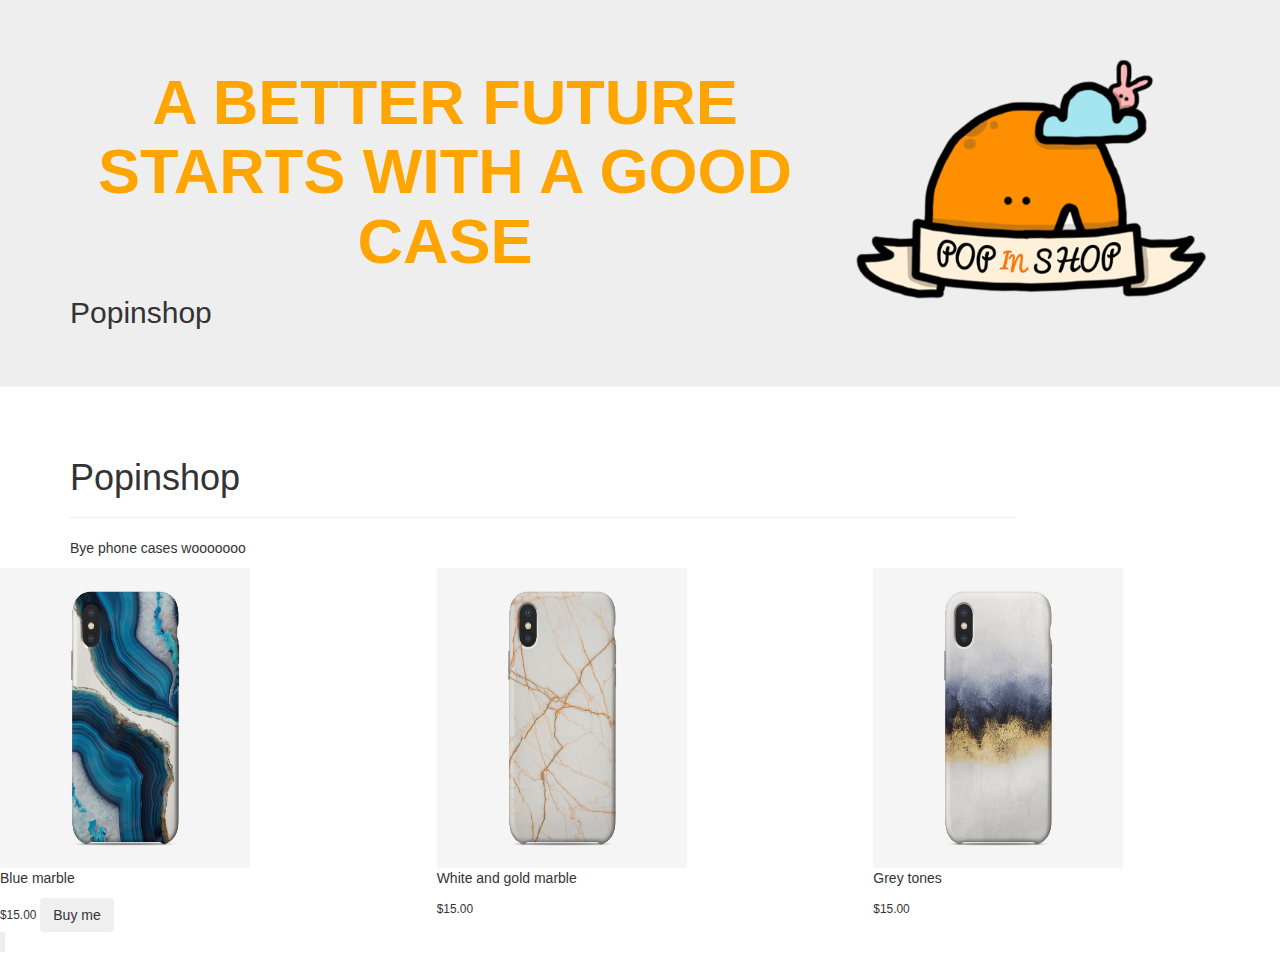
==== index.html @ 10cb0728 "Update index.html" ====
<!DOCTYPE html>
<html>
<head>
  <title>Popinshop</title>
  <link href="css/bootstrap.css" rel="stylesheet">
    <link href="css/bootstrap.min.css" rel="stylesheet">
        <link href="css/bootstrap-theme.css" rel="stylesheet">
        <link href="css.css" rel="stylesheet">
  <meta name="viewport" content="width=device-width,initial-scale=1.0">
</head>

<meta name="viewport" content="width=device-width,initial-scale=1.0">
</head>
<body>

<div class="jumbotron">
  <div class="container">
  <div class="row">
    <div class="col-sm-8">
      <h1 class="text-uppercase" id="motto">A Better future starts with a good case</h1>
      <h2 class "text-uppercase" id="Header">Popinshop</h2>
    </div>

    <div class="col-sm-4">
      <img class="img-responsive" src="Images/Logo.png">
    </div>
  </div>
</div>
</div>

<header style="margin-top:51px">
    <div class="container my-auto">
      <div class="row">
        <div class="col-lg-10 mx-auto">
          <h1 class="text-uppercase">
            <h1> Popinshop </h1>
          </h1>
          <hr>
        </div>
        <div class="col-lg-8 mx-auto">
          <p class="text-faded mb-5"> Bye phone cases wooooooo</p>
        </div>
      </div>
    </div>
  </header>

<body>

      <div class="row">
<div class="col-sm-4">
      <img  src="Popinshop1.jpg" width="250" height="300"  >
      <blockquotes>
      <p>Blue marble</p>
      <small>$15.00</small>
      <button type="button" class="btn btn-outline-warning">Buy me</button>

    <blockquote> </div>




<div class="col-sm-4">
      <img  src="Photofinal.jpg" width="250" height="300" class="d-inline-block align-top" >
<centre>
      <p>White and gold marble</p>
      <small>$15.00</small>
    </centre>
    </div>



<div class="col-sm-4">
      <img src="Photofinal2.jpg" width="250" height="300" class="d-inline-block align-top" >
      <p> Grey tones  </p>
      <small> $15.00 </small>
    </div>

</div>
</div>
  </div>


<script src="https://code.jquery.com/jquery-3.3.1.min.js"></script>
<script src="js/bootstrap.min.js"></script>
<script src="js/scripts.js"></script>
</body>


<!-- Sandwich from: © Kosoff | <a href="http://www.dreamstime.com/">Dreamstime Stock Photos</a> & <a href="http://www.stockfreeimages.com/">Stock Free Images</a> -->
</html>
---- css.css ----
#motto {
  font-weight: bold;
  text-align: center;
  color: orange;
}

.jumbotron {
  background-image: url(Images/us.jpg);
  background-size: cover;
}
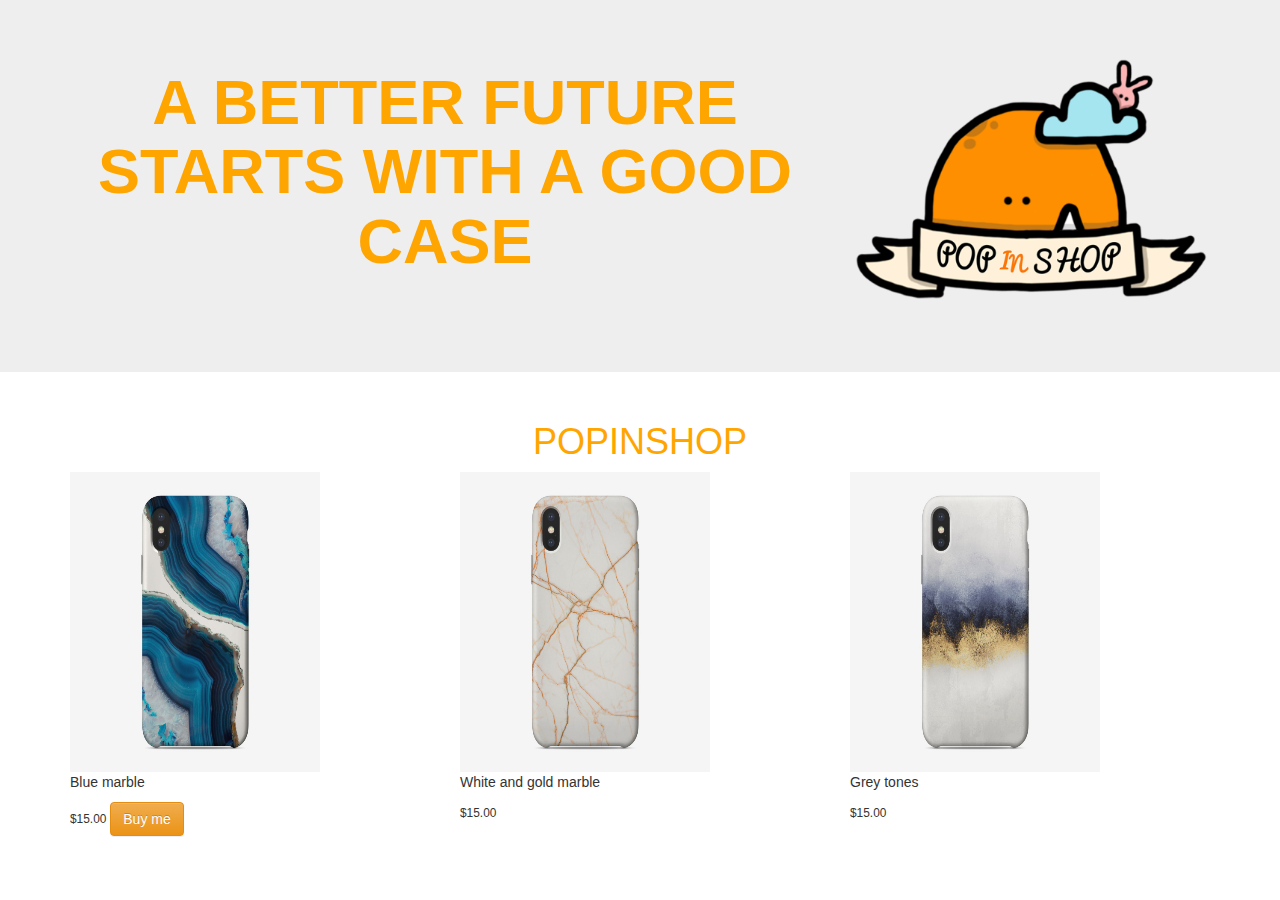
==== commit 3bd4a980: "s" ====
--- a/index.html
+++ b/index.html
@@ -18,7 +18,6 @@
   <div class="row">
     <div class="col-sm-8">
       <h1 class="text-uppercase" id="motto">A Better future starts with a good case</h1>
-      <h2 class "text-uppercase" id="Header">Popinshop</h2>
     </div>
 
     <div class="col-sm-4">
@@ -28,33 +27,23 @@
 </div>
 </div>
 
-<header style="margin-top:51px">
-    <div class="container my-auto">
+<header style="margin-top:5px">
+    <div class="container">
       <div class="row">
-        <div class="col-lg-10 mx-auto">
-          <h1 class="text-uppercase">
-            <h1> Popinshop </h1>
-          </h1>
-          <hr>
-        </div>
-        <div class="col-lg-8 mx-auto">
-          <p class="text-faded mb-5"> Bye phone cases wooooooo</p>
-        </div>
+            <h1 class="title">POPINSHOP</h1>
       </div>
     </div>
   </header>
 
 <body>
-
+<div class="container">
       <div class="row">
 <div class="col-sm-4">
       <img  src="Popinshop1.jpg" width="250" height="300"  >
-      <blockquotes>
       <p>Blue marble</p>
       <small>$15.00</small>
-      <button type="button" class="btn btn-outline-warning">Buy me</button>
-
-    <blockquote> </div>
+      <button type="button" class="btn btn-warning">Buy me</button>
+</div>
 
 
 
@@ -77,7 +66,6 @@
 
 </div>
 </div>
-  </div>
 
 
 <script src="https://code.jquery.com/jquery-3.3.1.min.js"></script>
--- a/css.css
+++ b/css.css
@@ -8,3 +8,9 @@
   background-image: url(Images/us.jpg);
   background-size: cover;
 }
+
+.title {
+  text-align: center;
+  font-family: sans-serif;
+  color: orange;
+}
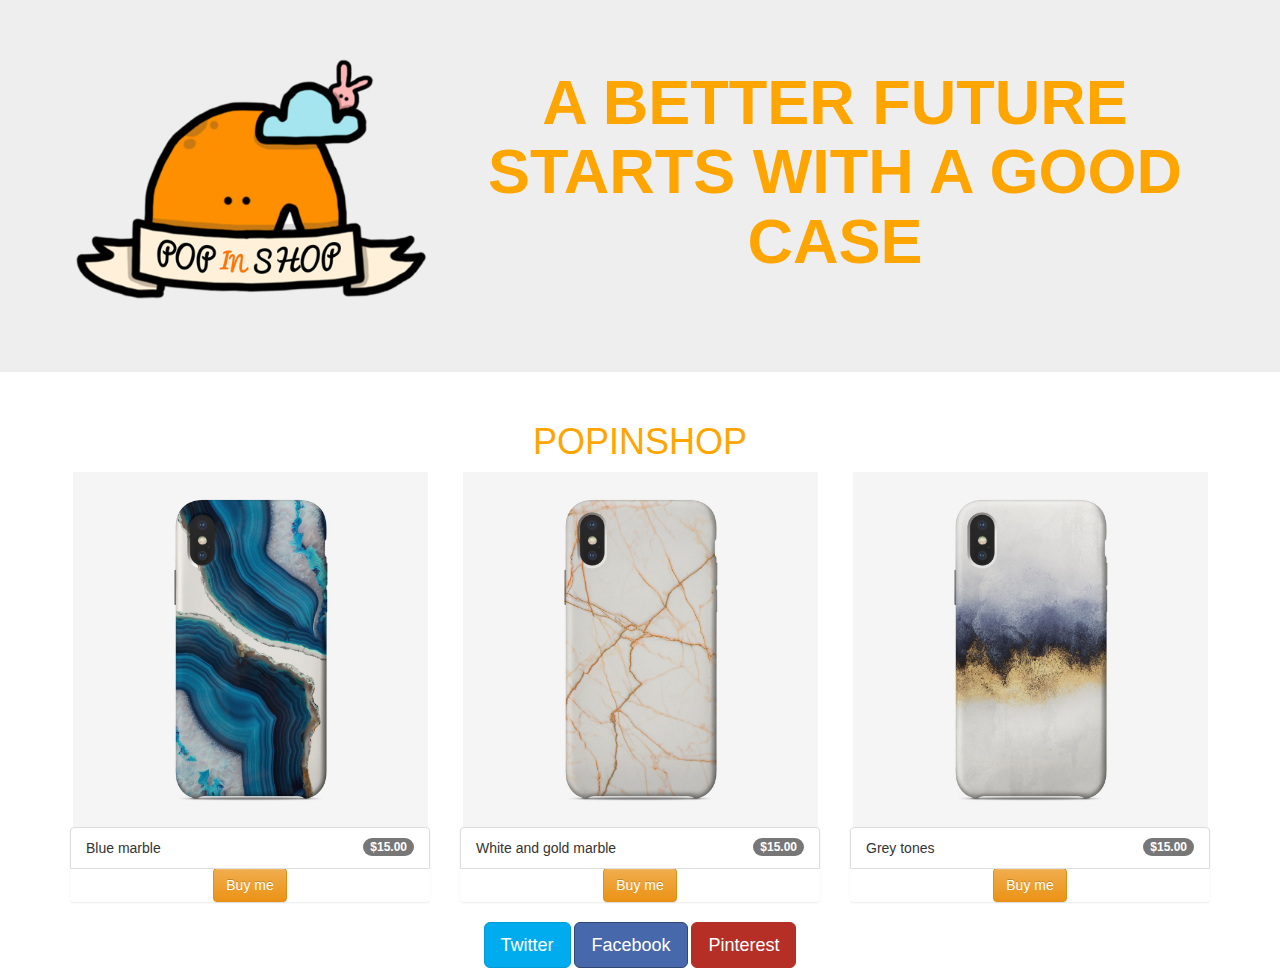
==== commit 079d6627: "j" ====
--- a/index.html
+++ b/index.html
@@ -16,12 +16,11 @@
 <div class="jumbotron">
   <div class="container">
   <div class="row">
+    <div class="col-sm-4">
+      <img class="img-responsive" src="Images/Logo.png">
+    </div>
     <div class="col-sm-8">
       <h1 class="text-uppercase" id="motto">A Better future starts with a good case</h1>
-    </div>
-
-    <div class="col-sm-4">
-      <img class="img-responsive" src="Images/Logo.png">
     </div>
   </div>
 </div>
@@ -38,34 +37,67 @@
 <body>
 <div class="container">
       <div class="row">
-<div class="col-sm-4">
-      <img  src="Popinshop1.jpg" width="250" height="300"  >
-      <p>Blue marble</p>
-      <small>$15.00</small>
+        <div class="col-md-4">
+            <center>
+      <img  src="Images/Popinshop1.jpg" width="355" height="355" class="d-inline-block align-top" >
+    </center>
+      <ul class="list-group">
+        <li class="list-group-item d-flex justify-content-between align-items-center">
+          Blue marble
+          <span class="badge badge-primary badge-pill">$15.00</span>
+        </li>
+        <center>
       <button type="button" class="btn btn-warning">Buy me</button>
+    </center>
+    </ul>
 </div>
 
 
-
-
-<div class="col-sm-4">
-      <img  src="Photofinal.jpg" width="250" height="300" class="d-inline-block align-top" >
-<centre>
-      <p>White and gold marble</p>
-      <small>$15.00</small>
-    </centre>
+<div class="col-md-4">
+    <center>
+      <img  src="Images/Photofinal.jpg" width="355" height="355" class="d-inline-block align-top" >
+    </center>
+    <ul class="list-group">
+      <li class="list-group-item d-flex justify-content-between align-items-center">
+        White and gold marble
+        <span class="badge badge-primary badge-pill">$15.00</span>
+      </li>
+      <center>
+    <button type="button" class="btn btn-warning">Buy me</button>
+  </center>
+  </ul>
     </div>
 
 
 
-<div class="col-sm-4">
-      <img src="Photofinal2.jpg" width="250" height="300" class="d-inline-block align-top" >
-      <p> Grey tones  </p>
-      <small> $15.00 </small>
+<div class="col-md-4">
+    <center>
+      <img src="Images/Photofinal2.jpg" width="355" height="355" class="d-inline-block align-top" >
+    </center>
+    <ul class="list-group">
+      <li class="list-group-item d-flex justify-content-between align-items-center">
+      Grey tones
+        <span class="badge badge-primary badge-pill">$15.00</span>
+      </li>
+      <center>
+    <button type="button" class="btn btn-warning">Buy me</button>
+  </center>
+  </ul>
     </div>
-
 </div>
 </div>
+
+    <div class="container">
+      <center>
+      <div class"row">
+        <div id='social-buttons'>
+          <button class='btn btn-lg btn-twitter'>Twitter</button>
+          <button class='btn btn-lg btn-facebook'>Facebook</button>
+          <button class='btn btn-lg btn-pinterest'>Pinterest</button>
+        </div>
+            </div>
+          </center>
+          </div>
 
 
 <script src="https://code.jquery.com/jquery-3.3.1.min.js"></script>
--- a/css.css
+++ b/css.css
@@ -13,4 +13,24 @@
   text-align: center;
   font-family: sans-serif;
   color: orange;
+  width: i
 }
+
+.btn-twitter {
+background: #00acee;
+border-color: #009ad5;
+}
+
+.btn-facebook {
+background: #4868ac;
+border-color: #314776;
+}
+
+.btn-pinterest {
+background: #b62f26;
+border-color: #b62f26;
+}
+
+#social-buttons button {
+color: white
+}
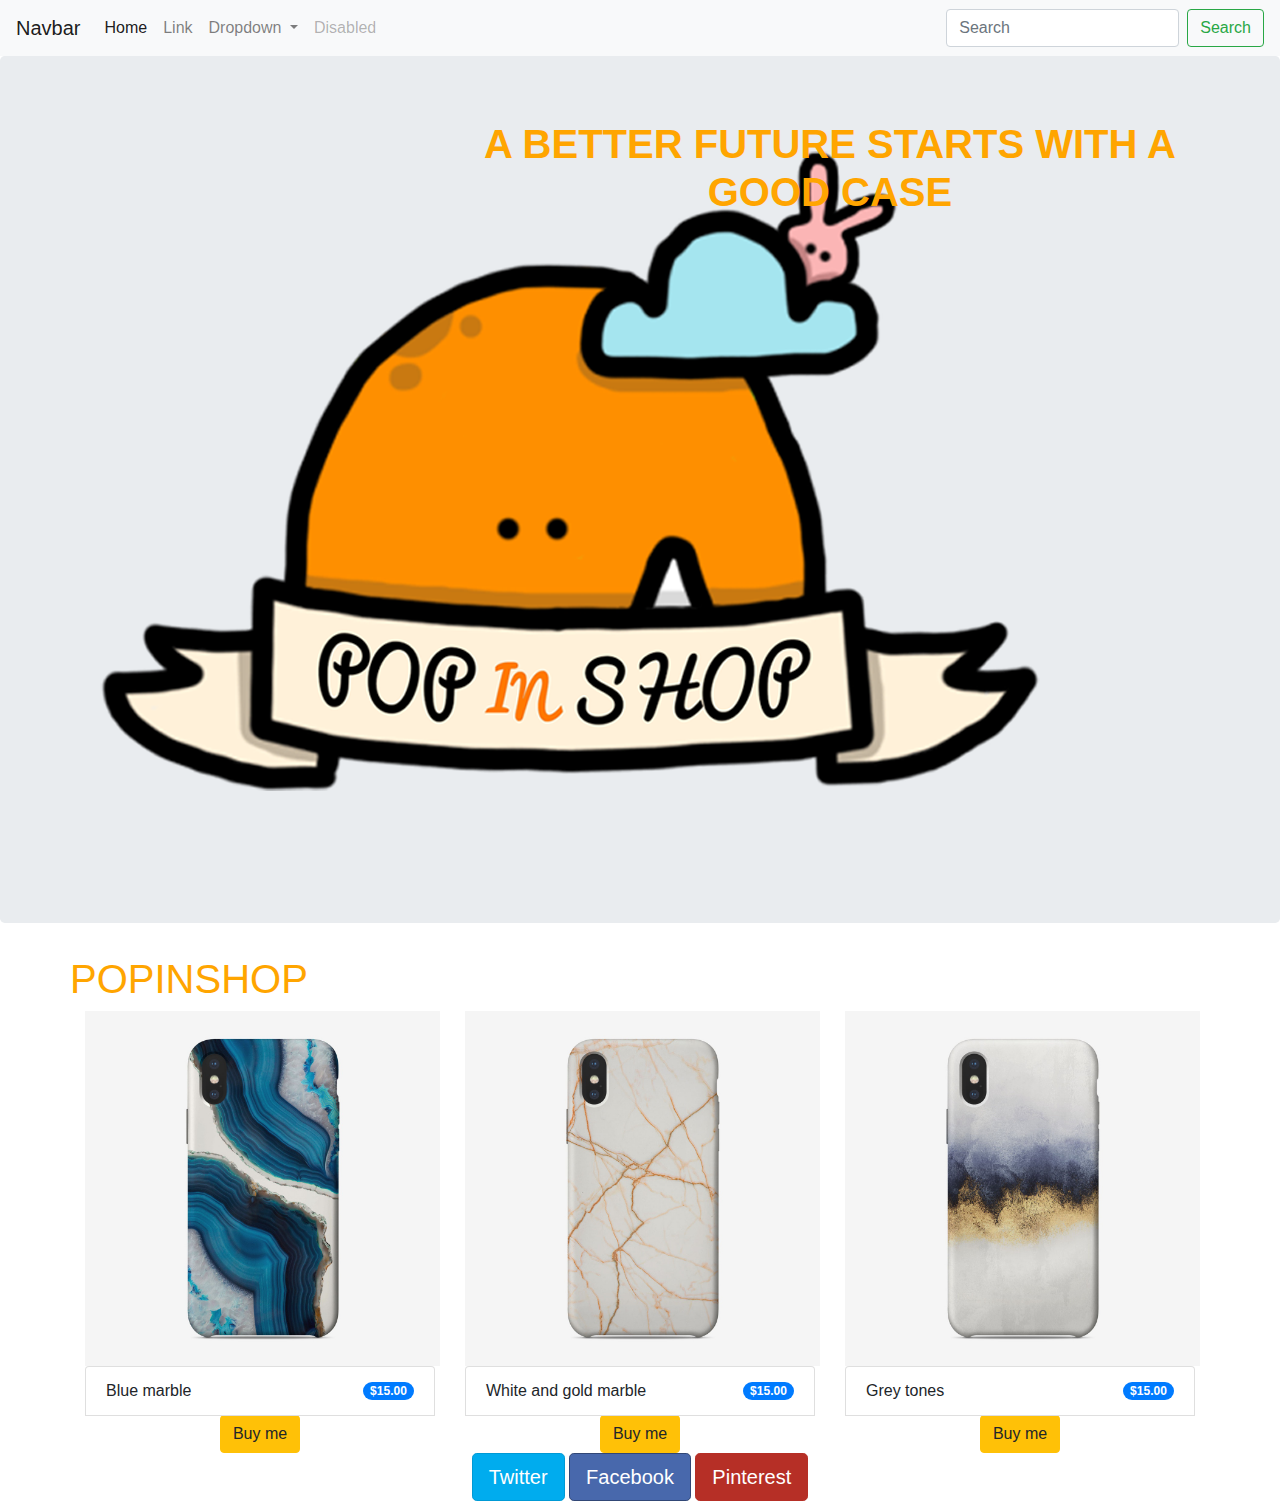
==== commit 2967a151: "j" ====
--- a/index.html
+++ b/index.html
@@ -12,6 +12,41 @@
 <meta name="viewport" content="width=device-width,initial-scale=1.0">
 </head>
 <body>
+  <nav class="navbar navbar-expand-lg navbar-light bg-light">
+    <a class="navbar-brand" href="#">Navbar</a>
+    <button class="navbar-toggler" type="button" data-toggle="collapse" data-target="#navbarSupportedContent" aria-controls="navbarSupportedContent" aria-expanded="false" aria-label="Toggle navigation">
+      <span class="navbar-toggler-icon"></span>
+    </button>
+
+    <div class="collapse navbar-collapse" id="navbarSupportedContent">
+      <ul class="navbar-nav mr-auto">
+        <li class="nav-item active">
+          <a class="nav-link" href="#">Home <span class="sr-only">(current)</span></a>
+        </li>
+        <li class="nav-item">
+          <a class="nav-link" href="#">Link</a>
+        </li>
+        <li class="nav-item dropdown">
+          <a class="nav-link dropdown-toggle" href="#" id="navbarDropdown" role="button" data-toggle="dropdown" aria-haspopup="true" aria-expanded="false">
+            Dropdown
+          </a>
+          <div class="dropdown-menu" aria-labelledby="navbarDropdown">
+            <a class="dropdown-item" href="#">Action</a>
+            <a class="dropdown-item" href="#">Another action</a>
+            <div class="dropdown-divider"></div>
+            <a class="dropdown-item" href="#">Something else here</a>
+          </div>
+        </li>
+        <li class="nav-item">
+          <a class="nav-link disabled" href="#">Disabled</a>
+        </li>
+      </ul>
+      <form class="form-inline my-2 my-lg-0">
+        <input class="form-control mr-sm-2" type="search" placeholder="Search" aria-label="Search">
+        <button class="btn btn-outline-success my-2 my-sm-0" type="submit">Search</button>
+      </form>
+    </div>
+  </nav>
 
 <div class="jumbotron">
   <div class="container">
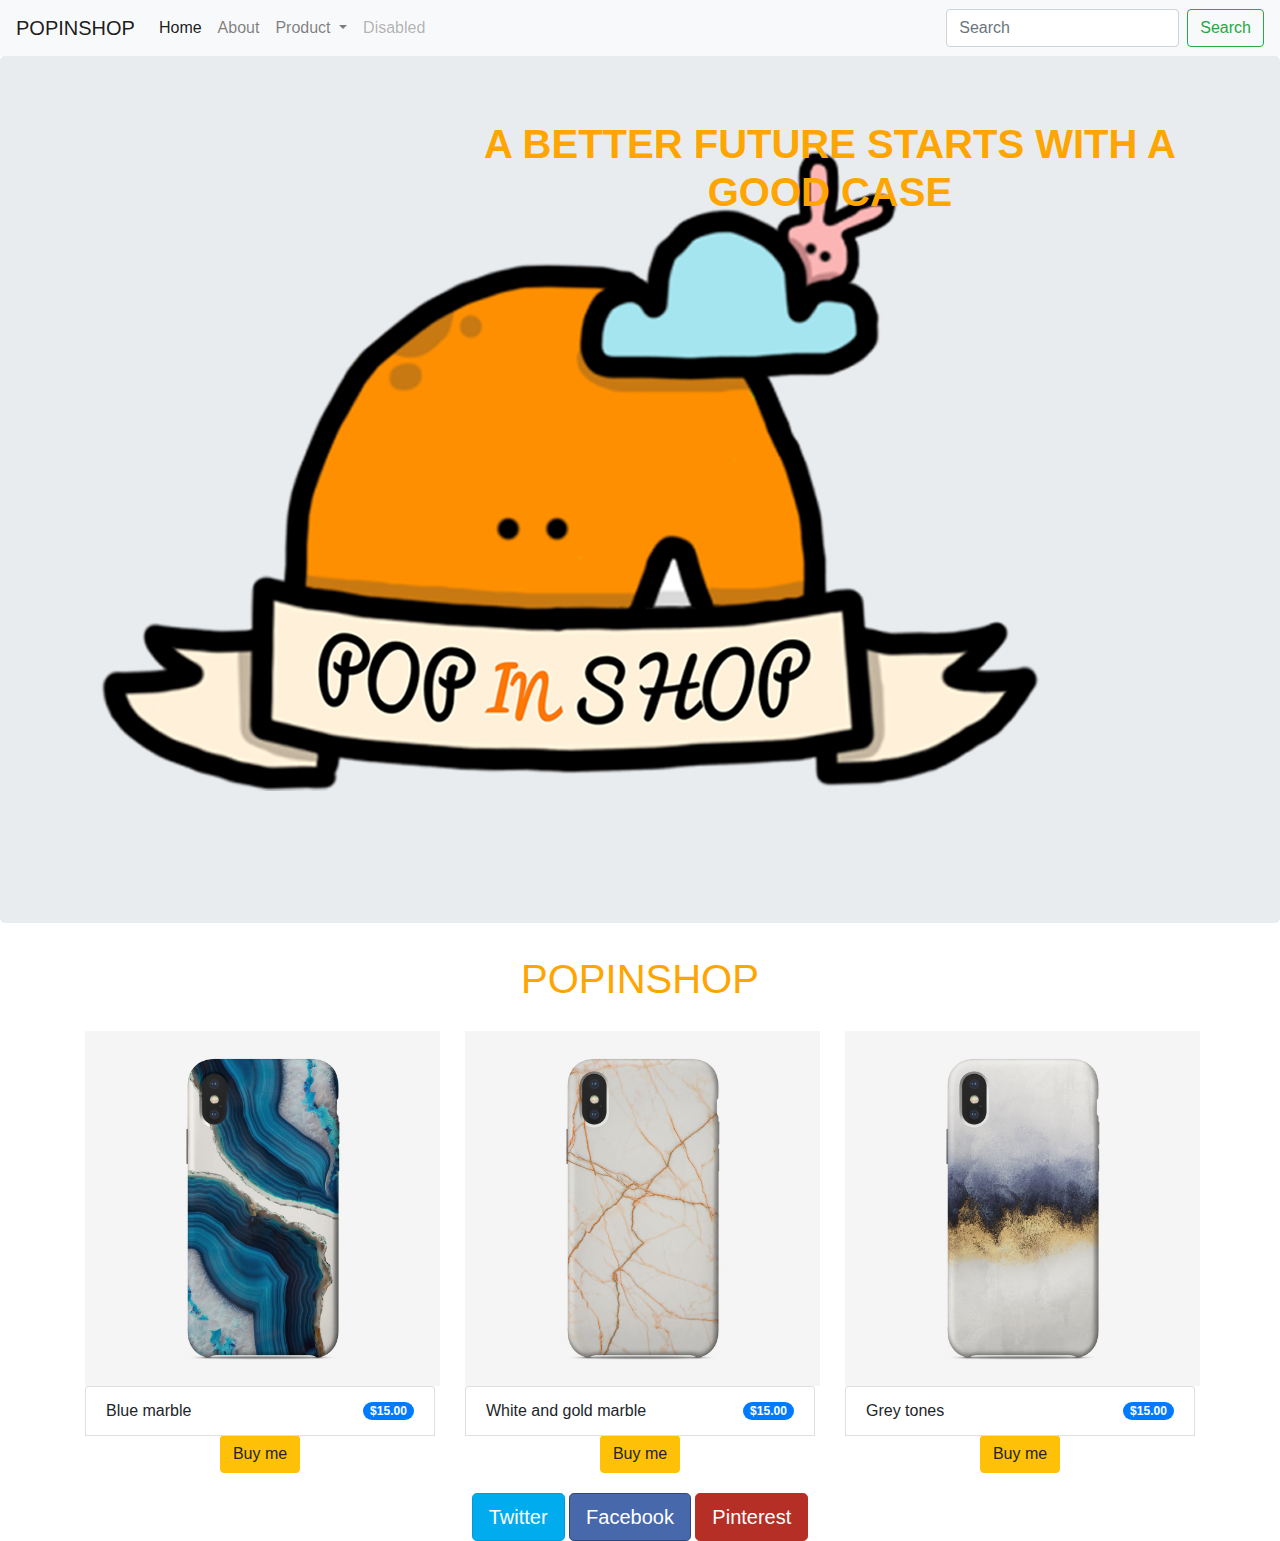
==== commit 2b488e35: "Update index.html" ====
--- a/index.html
+++ b/index.html
@@ -13,7 +13,7 @@
 </head>
 <body>
   <nav class="navbar navbar-expand-lg navbar-light bg-light">
-    <a class="navbar-brand" href="#">Navbar</a>
+    <a class="navbar-brand" href="#">POPINSHOP</a>
     <button class="navbar-toggler" type="button" data-toggle="collapse" data-target="#navbarSupportedContent" aria-controls="navbarSupportedContent" aria-expanded="false" aria-label="Toggle navigation">
       <span class="navbar-toggler-icon"></span>
     </button>
@@ -24,17 +24,18 @@
           <a class="nav-link" href="#">Home <span class="sr-only">(current)</span></a>
         </li>
         <li class="nav-item">
-          <a class="nav-link" href="#">Link</a>
+          <a class="nav-link" href="About.html">About</a>
         </li>
         <li class="nav-item dropdown">
           <a class="nav-link dropdown-toggle" href="#" id="navbarDropdown" role="button" data-toggle="dropdown" aria-haspopup="true" aria-expanded="false">
-            Dropdown
+            Product
           </a>
           <div class="dropdown-menu" aria-labelledby="navbarDropdown">
-            <a class="dropdown-item" href="#">Action</a>
-            <a class="dropdown-item" href="#">Another action</a>
+            <a class="dropdown-item" href="#">Samsung</a>
+            <a class="dropdown-item" href="#">Apple</a>
             <div class="dropdown-divider"></div>
-            <a class="dropdown-item" href="#">Something else here</a>
+            <a class="dropdown-item" href="#">iPhone</a>
+            <a class="dropdown-item" href="#">iPad</a>
           </div>
         </li>
         <li class="nav-item">
@@ -61,12 +62,16 @@
 </div>
 </div>
 
-<header style="margin-top:5px">
+<header style="margin-top:5px;margin-bottom: 20px">
+  <center>
     <div class="container">
       <div class="row">
+              <div class="col">
             <h1 class="title">POPINSHOP</h1>
+          </div>
       </div>
     </div>
+  </center>
   </header>
 
 <body>
@@ -122,7 +127,7 @@
 </div>
 </div>
 
-    <div class="container">
+    <div class="container" style="margin-top: 20px">
       <center>
       <div class"row">
         <div id='social-buttons'>
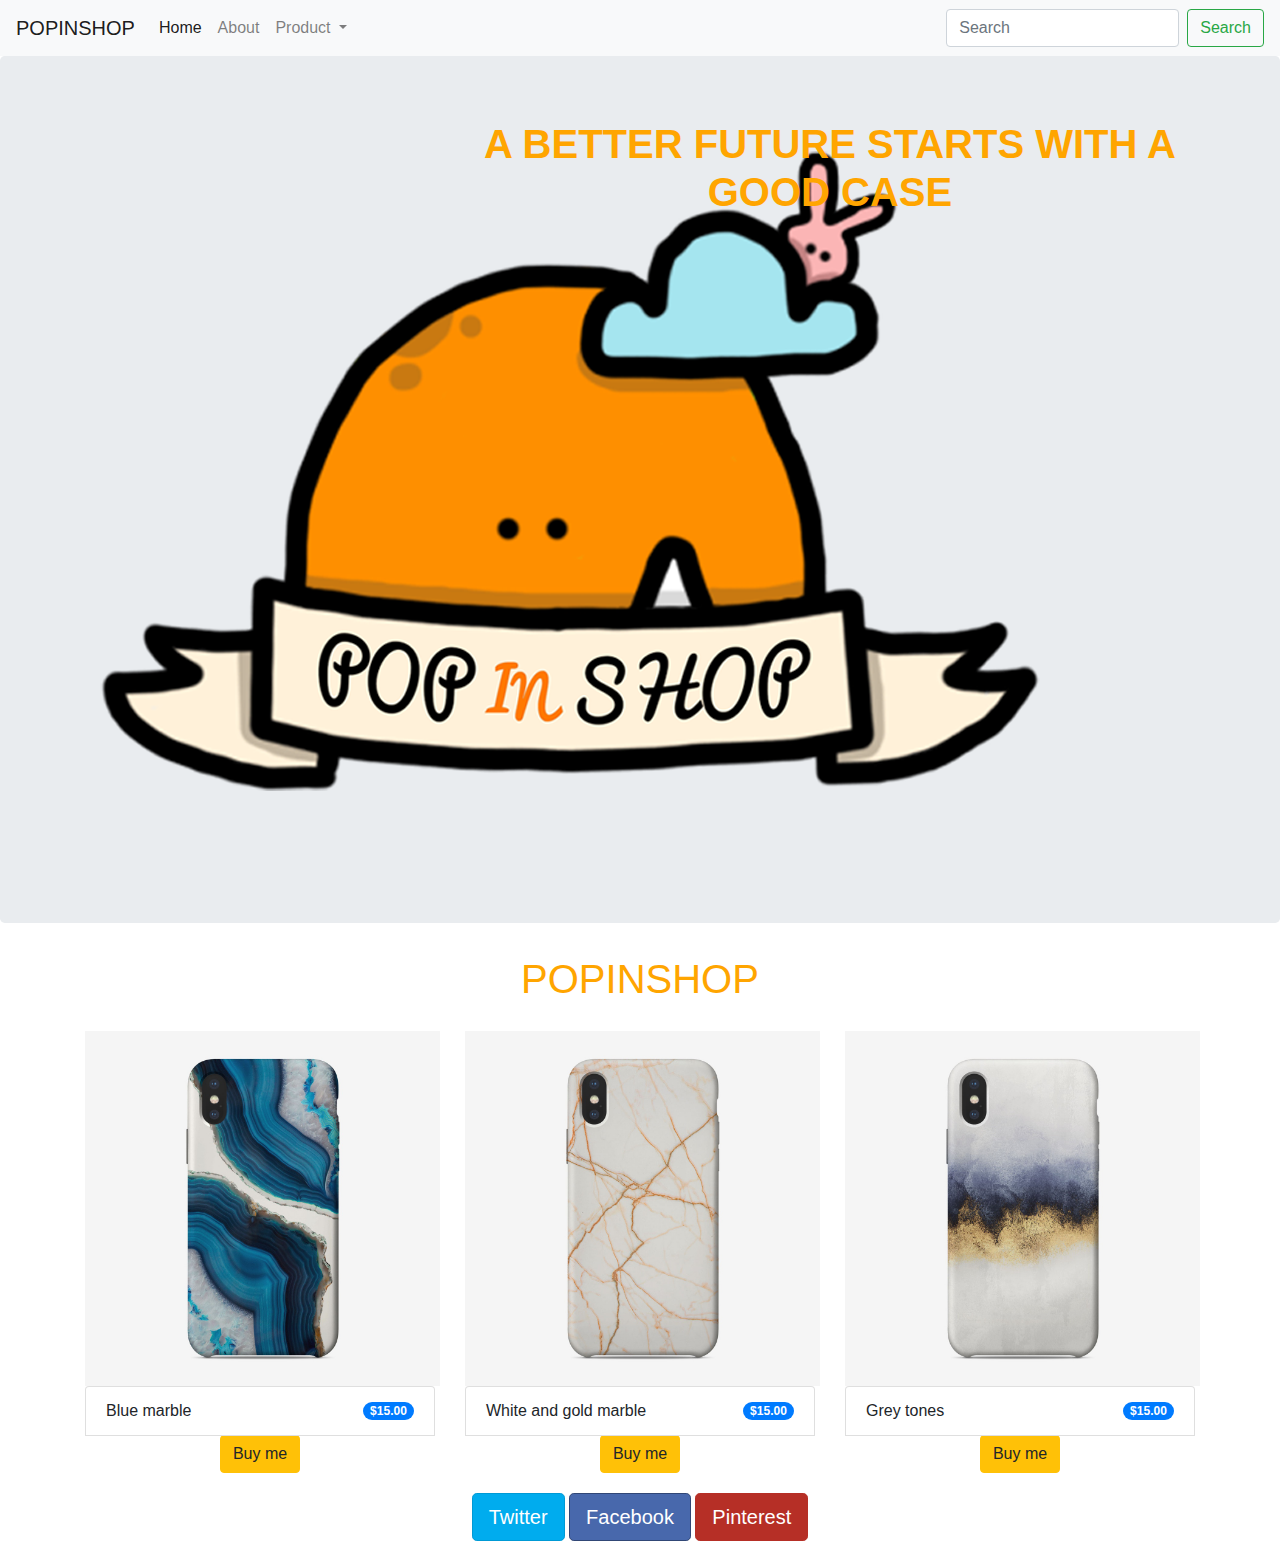
==== commit 64adbacb: "Update index.html" ====
--- a/index.html
+++ b/index.html
@@ -37,9 +37,6 @@
             <a class="dropdown-item" href="#">iPhone</a>
             <a class="dropdown-item" href="#">iPad</a>
           </div>
-        </li>
-        <li class="nav-item">
-          <a class="nav-link disabled" href="#">Disabled</a>
         </li>
       </ul>
       <form class="form-inline my-2 my-lg-0">
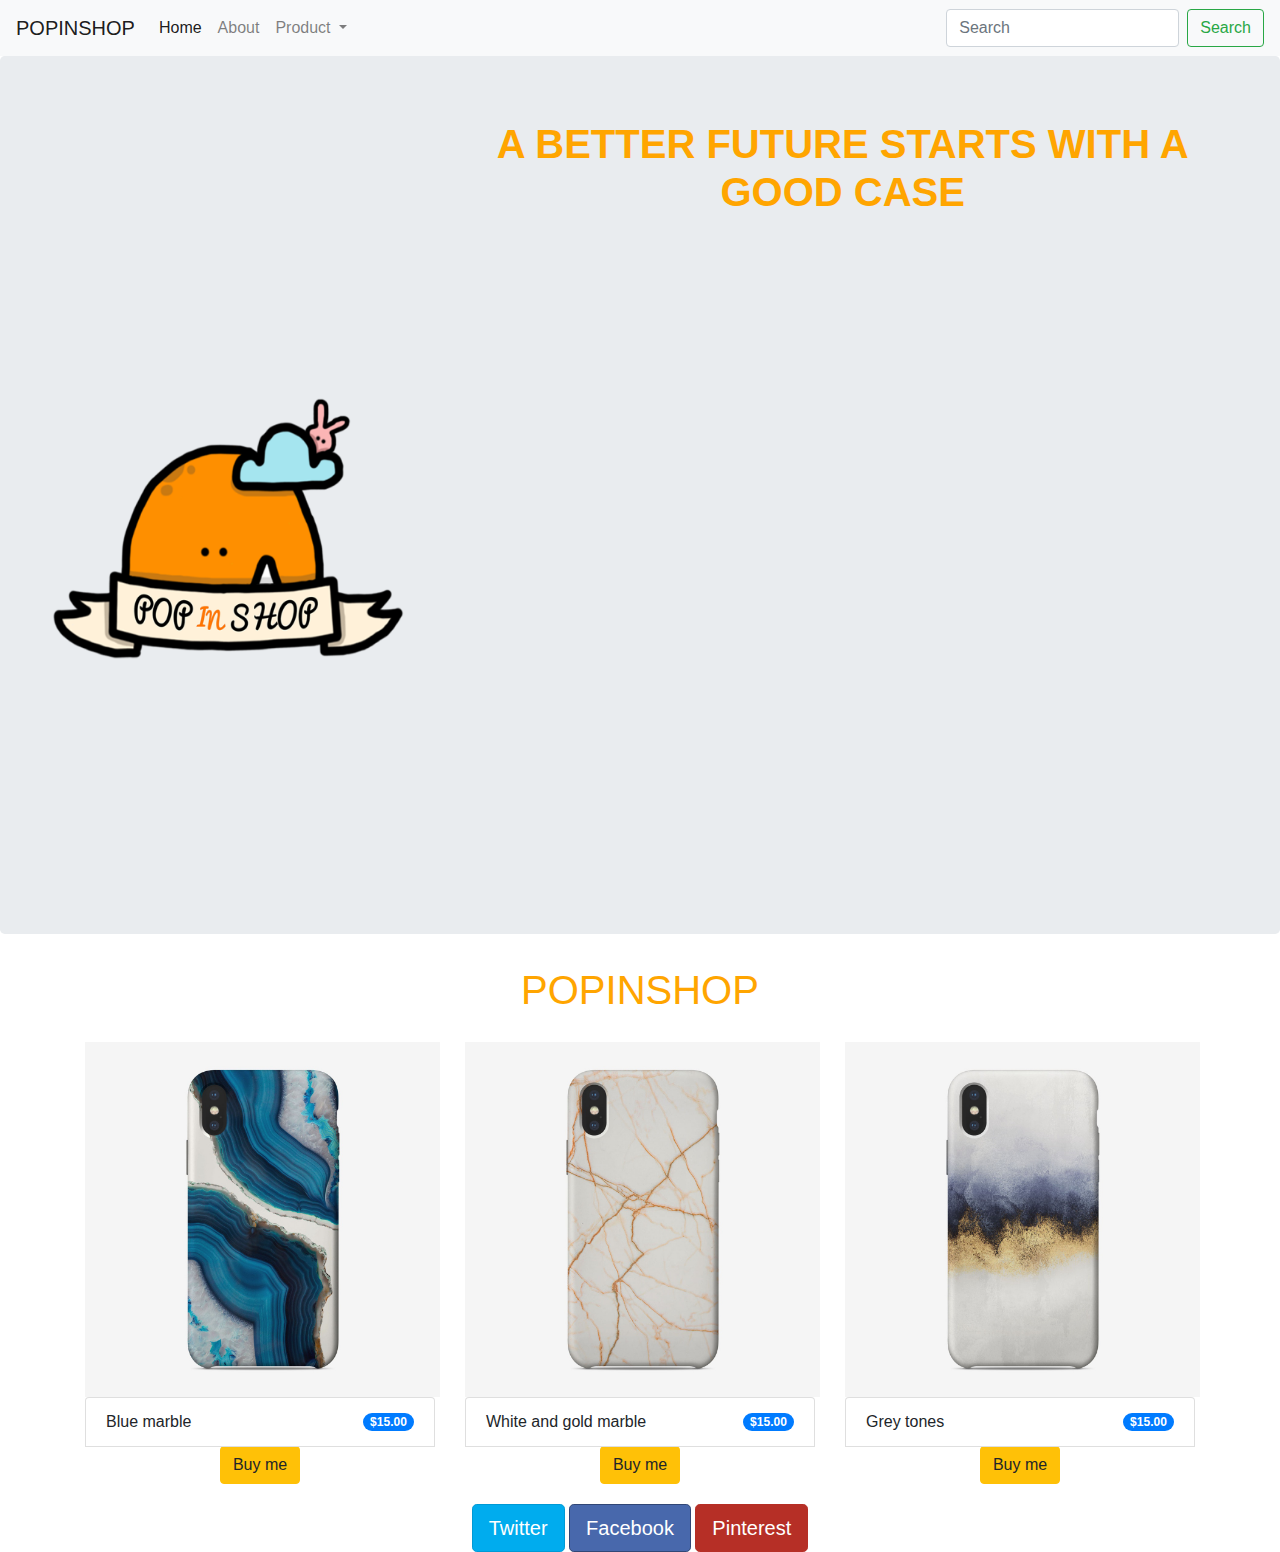
==== commit eb3ac2d1: "s" ====
--- a/index.html
+++ b/index.html
@@ -47,10 +47,10 @@
   </nav>
 
 <div class="jumbotron">
-  <div class="container">
+  <div class="container-fluid">
   <div class="row">
     <div class="col-sm-4">
-      <img class="img-responsive" src="Images/Logo.png">
+      <img src="Images/Logo.png" style="width:360px; height: 300px">
     </div>
     <div class="col-sm-8">
       <h1 class="text-uppercase" id="motto">A Better future starts with a good case</h1>
--- a/css.css
+++ b/css.css
@@ -7,6 +7,7 @@
 .jumbotron {
   background-image: url(Images/us.jpg);
   background-size: cover;
+  font-size: 500px;
 }
 
 .title {
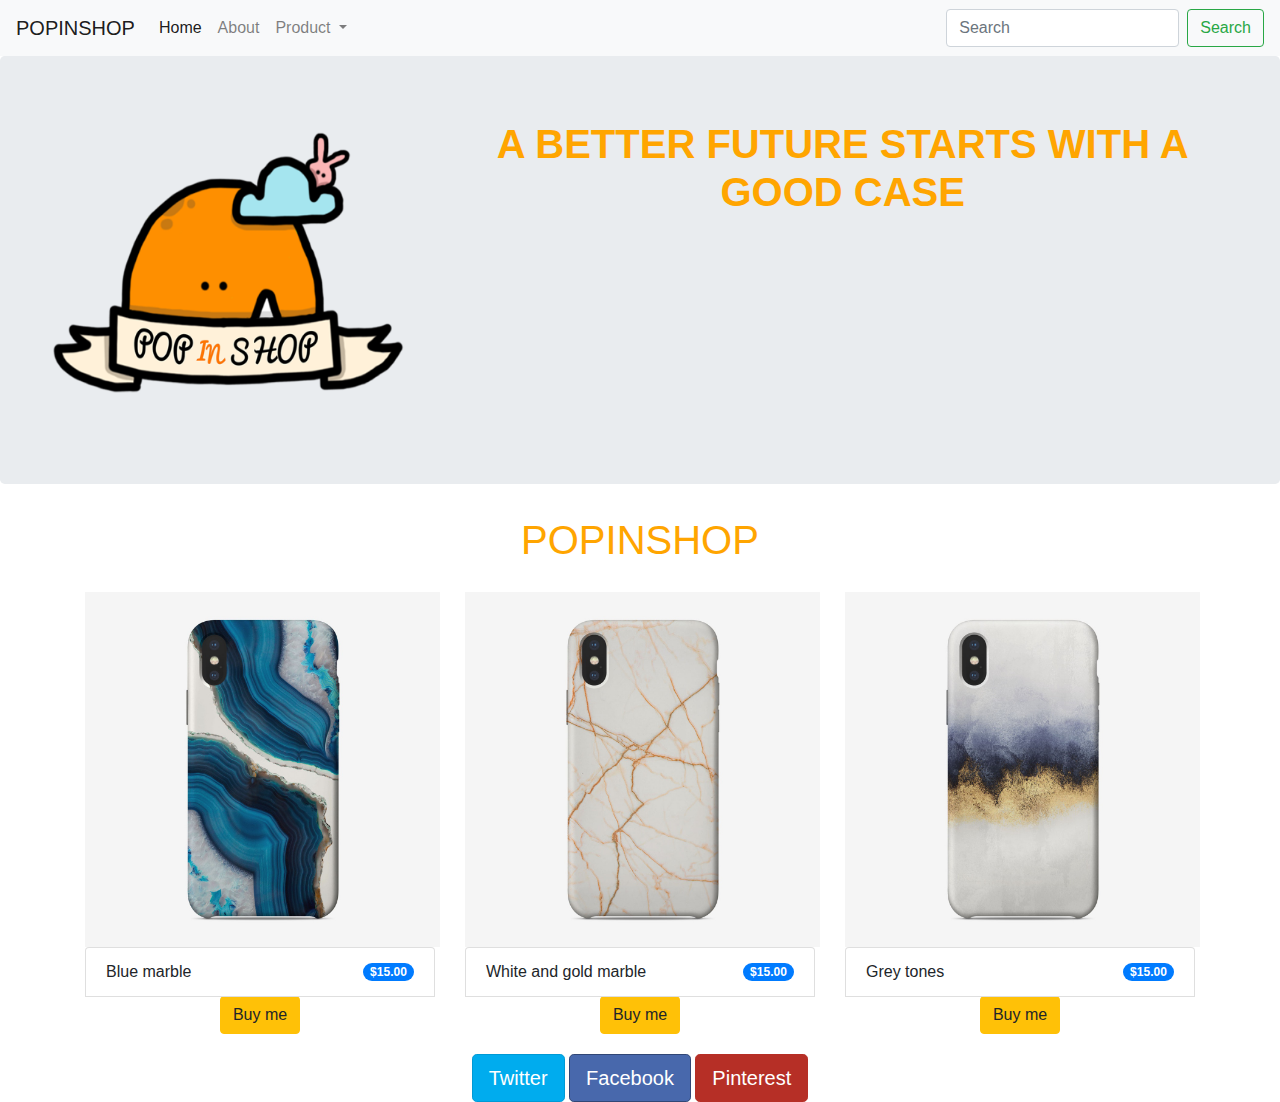
==== commit f0b3dae4: "final yay" ====
--- a/index.html
+++ b/index.html
@@ -3,8 +3,9 @@
 <head>
   <title>Popinshop</title>
   <link href="css/bootstrap.css" rel="stylesheet">
+    <link href="css/bootstrap-grid.css" rel="stylesheet">
+      <link href="css/bootstrap-reboot.css" rel="stylesheet">
     <link href="css/bootstrap.min.css" rel="stylesheet">
-        <link href="css/bootstrap-theme.css" rel="stylesheet">
         <link href="css.css" rel="stylesheet">
   <meta name="viewport" content="width=device-width,initial-scale=1.0">
 </head>
--- a/css.css
+++ b/css.css
@@ -7,7 +7,6 @@
 .jumbotron {
   background-image: url(Images/us.jpg);
   background-size: cover;
-  font-size: 500px;
 }
 
 .title {
